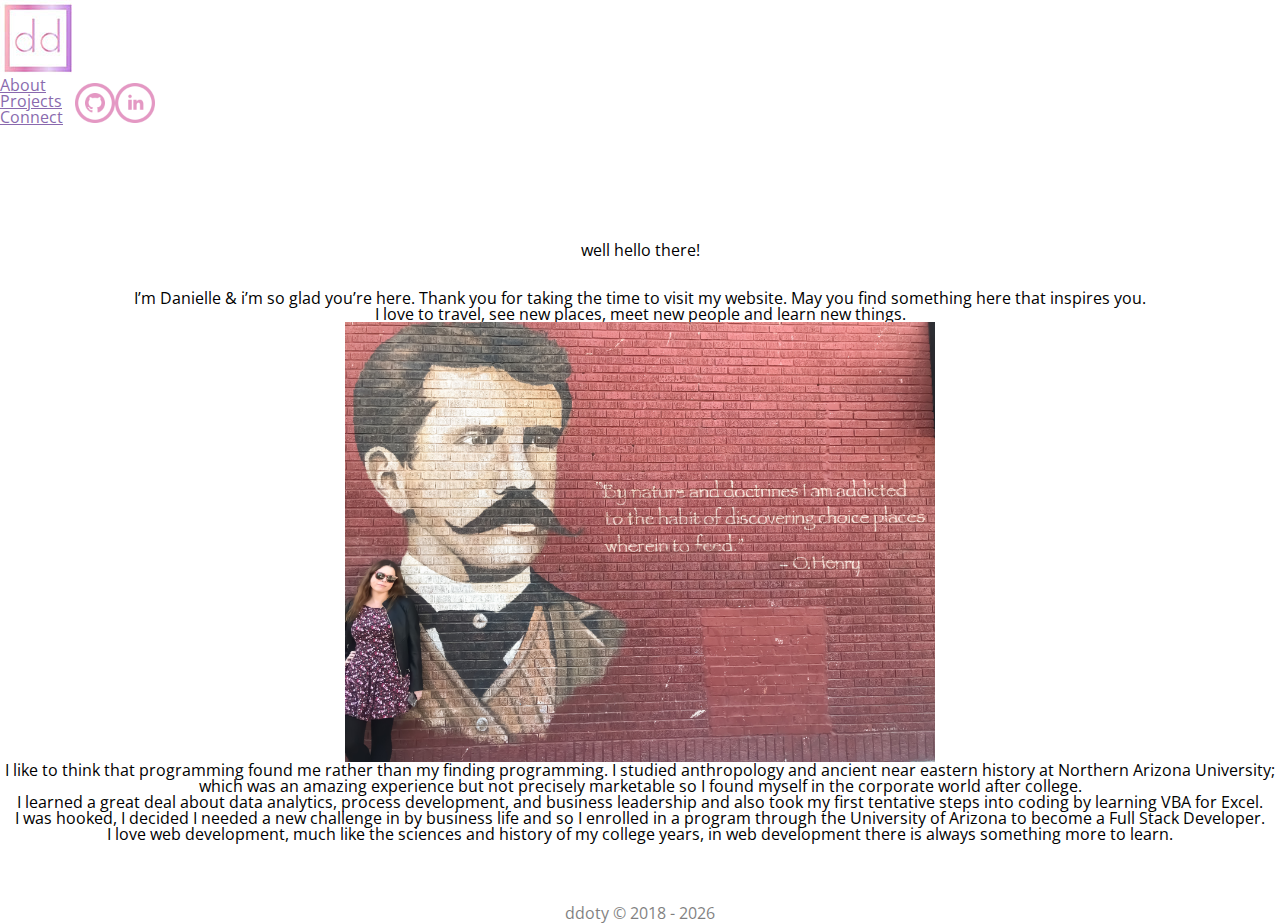
==== pages/about.html @ 607643f7 "initial" ====
<html lang="en">

<head>
  <!-- Required meta tags -->
  <meta charset="utf-8">
  <meta name="viewport" content="width=device-width, initial-scale=1, shrink-to-fit=no">
  <title>DDoty | About</title>
  <meta name="description" content="The design portfolio of Danielle Doty">
  <meta name="keywords" content="danielle doty, danielle, doty, web, website, websites, web design, design, ui, ux, freelance, responsive, mobile, mobile design, development, responsive development, web development, unique, fun, developer, affordable, small business, personal, blog, portfolio">
  
  <!-- reset CSS -->
  <link href="../assets/css/reset.css" type="text/css" rel="stylesheet">

  <!-- Bootstrap CSS -->
  <link rel="stylesheet" href="https://stackpath.bootstrapcdn.com/bootstrap/4.1.3/css/bootstrap.min.css"
    integrity="sha384-MCw98/SFnGE8fJT3GXwEOngsV7Zt27NXFoaoApmYm81iuXoPkFOJwJ8ERdknLPMO" crossorigin="anonymous">

  <!-- custom CSS -->
  <link href="../assets/css/styles.css" type="text/css" rel="stylesheet">
  <link href="../assets/css/media.css" type="text/css" rel="stylesheet">

  <!-- fonts -->
  <link href="https://fonts.googleapis.com/css?family=Montserrat|Open+Sans+Condensed:300|Poppins|Quicksand"
    rel="stylesheet">
 
    <!-- icon -->
  <link rel="icon" type="image/png" sizes="32x32" href="../assets/images/ddfavicon copy.ico">
</head>

<body>
  <!-- header -->
  <nav class="navbar fixed-top navbar-light bg-light" id="navBar">
      <ul class="nav">
          <li class="nav-item">
          <a class="nav-link active" href="../pages/main.html"> <img src="../assets/images/navBar/logo.jpg" alt="ddoty logo"></a>
        </li>
          <li class="nav-item pageLinks">
          <a class="nav-link" href="../pages/about.html">About</a>
        </li>
        <li class="nav-item pageLinks">
          <a class="nav-link" href="../pages/portfolio.html">Projects</a>
        </li>
        <li class="nav-item pageLinks">
          <a class="nav-link" href="../pages/contact.html">Connect</a>
        </li>
      </ul>
      <ul class="nav justify-content-end" id="socialLinks">
          <li class="nav-item">
              <a class="nav-link" href="https://github.com/cerise612" target="_blank">
                <img src="../assets/images/navBar/iconmonstr-github-5-240.png" style="height: 40px" alt="Github Link"
                  id="githubLink">
              </a>
          </li>
          <li class="nav-item">
              <a class="nav-link" href="https://www.linkedin.com/in/danielle-doty/" target="_blank">
                <img src="../assets/images/navBar/iconmonstr-linkedin-5-240.png" style="height: 40px" alt="LinkedIn Link"
                  id="linkedInLink">
              </a>
          </li>
        </ul>
    </nav>

<!-- content -->
  <div class="container-fluid" id="aboutContent">
    <div class="row">
      <div class="col">
          <p>well hello there!</p> 
          <br></br>
          <p>I’m Danielle & i’m so glad you’re here. Thank you for taking the time to visit my website.  May you find something here that inspires you.</p>  
          <p>I love to travel, see new places, meet new people and learn new things.</p>
          <img src="../assets/images/about/about.jpg" alt="mural" id="aboutPhoto" height="440px">
          <p>I like to think that programming found me rather than my finding programming.  I studied anthropology and ancient near eastern history at Northern Arizona University; which was an amazing experience but not precisely marketable so I found myself in the corporate world after college.  </p>
          <p>I learned a great deal about data analytics, process development, and business leadership and also took my first tentative steps into coding by learning VBA for Excel.  </p>
          <p>I was hooked, I decided I needed a new challenge in by business life and so I enrolled in a  program through the University of Arizona to become a Full Stack Developer. </p>
          <p>I love web development, much like the sciences and history of my college years, in web development there is always something more to learn.</p>
      </div>
    </div>
  </div> 

  <!-- <div class="container-fluid" id="">
    <div class="row">
      <div class="col">
        One of three columns
      </div>
      <div class="col">
        One of three columns
      </div>
      <div class="col">
        One of three columns
      </div>
    </div>
  </div> -->

  <!-- footer -->
  <nav class="navbar fixed-bottom navbar-light bg-light" id="footer">
      <p>ddoty &copy; 2018 -<span id="copyright">
          <script>document.getElementById('copyright').appendChild(document.createTextNode(new Date().getFullYear()))</script>
      </span>
    </p>
    </nav>

  <!-- Optional JavaScript -->
  <!-- jQuery first, then Popper.js, then Bootstrap JS -->
  <script src="https://code.jquery.com/jquery-3.3.1.slim.min.js"
    integrity="sha384-q8i/X+965DzO0rT7abK41JStQIAqVgRVzpbzo5smXKp4YfRvH+8abtTE1Pi6jizo"
    crossorigin="anonymous"></script>
  <script src="https://cdnjs.cloudflare.com/ajax/libs/popper.js/1.14.3/umd/popper.min.js"
    integrity="sha384-ZMP7rVo3mIykV+2+9J3UJ46jBk0WLaUAdn689aCwoqbBJiSnjAK/l8WvCWPIPm49"
    crossorigin="anonymous"></script>
  <script src="https://stackpath.bootstrapcdn.com/bootstrap/4.1.3/js/bootstrap.min.js"
    integrity="sha384-ChfqqxuZUCnJSK3+MXmPNIyE6ZbWh2IMqE241rYiqJxyMiZ6OW/JmZQ5stwEULTy"
    crossorigin="anonymous"></script>
</body>

</html>
---- assets/css/styles.css ----
body {
    margin: 0px 0px 0px 0px;
    padding: 0px 0px 0px 0px;
    font-family: 'Open Sans Condensed', sans-serif;
    /* font-family: 'Quicksand', sans-serif; */
    /* font-family: 'Poppins', sans-serif; */
    /* font-family: 'Montserrat', sans-serif; */
}

/*--------------------------------------------------------
hyperlinks
--------------------------------------------------------*/

/* unvisited link */

a:link {
    color: #633894;
}

/* visited link */

a:visited {
    color: #FD0157;
}

/*--------------------------------------------------------
navigation
--------------------------------------------------------*/

#navBar {
    width: 100%;
    opacity: .75;
    display: flex;
    flex-direction: row;
}

.pageLinks {
    display: flex;
    align-items: flex-end;
    padding-left: 0px;
}

#socialLinks {
    display: flex;
    align-items: flex-end;
}

/*--------------------------------------------------------
footer
--------------------------------------------------------*/

#footer {
    text-align: center;
    display: flex;
    justify-content: center;
    opacity: .5;
}

/*--------------------------------------------------------
home-banner
--------------------------------------------------------*/

#banner {
    background-image: url("../images/main/banner2.jpg");
    background-repeat: no-repeat;
    margin-top: 13vh;
}

#bannerName {
    padding-left: 2vw;
    padding-top: 3vh;
}

#bannerSummary {
    padding-right: 5vw;
    padding-left: 2vw;
    padding-top: 3vh;
}

#skillsSection {
    padding-right: 2vw;
}

#skillsTitle {
    text-align: center;
    padding-left: 10vw;
    padding-top: 3vh;
}

/*--------------------------------------------------------
home-center div
--------------------------------------------------------*/

#centerSection {
    display: flex;
    flex-direction: row;
    padding-top: 3vh;
    padding-bottom: 3vh;
}

#starSection {
    text-align: center;
}

#heartSection {
    text-align: center;
}

#eyeSection {
    text-align: center;
    padding-top: 2vh;
}

/*--------------------------------------------------------
home-page links div
--------------------------------------------------------*/

#portfolioImage {
    padding-left: 0;
}

#portfolioText {
    padding-top: 15vh;
}

#contactLinkDiv {
    margin-bottom: 7vh;
}

#contactLinkImage {
    padding-right: 0;
}

#contactLinkText {
    padding-top: 15vh;
    text-align: center;
}

/*--------------------------------------------------------
about-content
--------------------------------------------------------*/
#aboutContent{
    margin-top: 13vh;
    padding-bottom: 7vh;
    text-align: center;
}

/*--------------------------------------------------------
contact-content
--------------------------------------------------------*/
#contactContent{
    margin-top: 13vh;
    padding-bottom: 7vh;
    text-align: center;
    margin-left: 3vw;
    padding-top: 5vh;
}
#contactLinks{
    margin-top: 3vh;
}
#contactLinkSection{
    display: flex;
    flex-direction: column;
    margin-top: 1.5vh;
}
#paper{
    height: 3vh;
}
hr{
    width: 25vw;
    border-color: gray;
}
#contactMe{
    display: flex;
    flex-direction: column;
}
#contactImage{
    height:35vh;
    border-radius: 50%;
    margin-left: 4vw
}
#contactText{
    display: flex;
    flex-direction: column;
    padding-left: 0;
    padding-top: 5vh;
    width: 25vw;
}

/*--------------------------------------------------------
portfolio-text
--------------------------------------------------------*/
#portfolioText{
    margin-top: 5vh;
    text-align: center;
}

/*--------------------------------------------------------
portfolio-card
--------------------------------------------------------*/
.card {
    padding: 5px;
    text-align: center;
    font-size: 90%;
    color: black;
    background-color: white;
    height: 31vh;
    width: 15vw;
    border-radius: 10px;
    box-shadow: 3px 3px 5px grey;
    margin-right: 3vw;
}
  #applicationCardText{
      padding-top: .5vh;
  }

/*--------------------------------------------------------
portfolio-applications
--------------------------------------------------------*/
#applicationsDiv{
    text-align: center;
    padding-left: 2vw;
    padding-right: 2vw;
}
#applicationCards{
    display: flex;
    flex-direction: row;
}
/*--------------------------------------------------------
portfolio-design
--------------------------------------------------------*/
#designDiv{
    text-align: center;
    padding-left: 2vw;
    padding-right: 2vw;
    padding-top: 5vh;
    padding-bottom: 7vh;
}

/*--------------------------------------------------------
logos-content
--------------------------------------------------------*/
#logosContent{
    margin-top: 13vh;
    padding-bottom: 7vh;
    text-align: center;
}
#logosTitle{
    text-align: left;
    padding-top: 5vh;
}
.logosImage{
height: 20vh;
padding-top: 3vh;
}
#logosBack{
   float: right;
}

/*--------------------------------------------------------
backgrounds-content
--------------------------------------------------------*/
#backgroundsContent{
    margin-top: 13vh;
    padding-bottom: 7vh;
    text-align: center;
    width: 50%;
}
.backgroundsImage{
    height: 40vh; 
    box-shadow: 3px 3px 5px grey;
    margin-top: 3vh;
}
#backgroundsBack{
    float: right;
 }
---- assets/css/media.css ----
/*--------------------------------------------------------
Responsive elements
--------------------------------------------------------*/

@media only screen and (min-width: 768px) and (max-width: 959px) {

} 

@media only screen and (width: 1024px) {
    /* #contact { background-size: 1210px; }
    .card { margin: 60px 0 0 0; } */
} 

@media only screen and (max-width: 767px) { 

}

@media only screen and (max-width: 479px) {

}

@media only screen and (min-width: 1400px) {
    
}
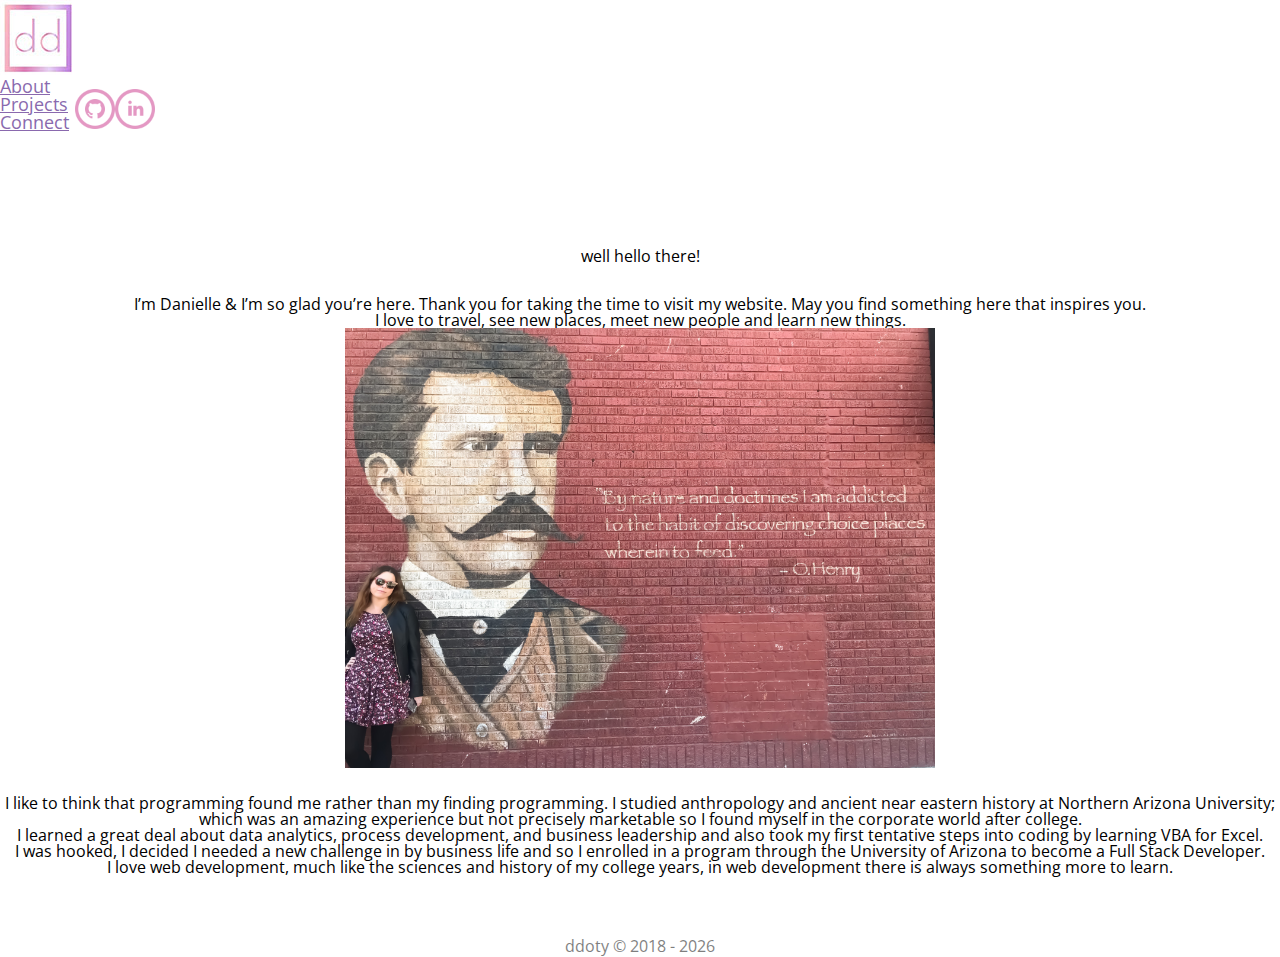
==== commit 854bdc9a: "web version complete" ====
--- a/pages/about.html
+++ b/pages/about.html
@@ -64,9 +64,9 @@
   <div class="container-fluid" id="aboutContent">
     <div class="row">
       <div class="col">
-          <p>well hello there!</p> 
+          <h6>well hello there!</h6> 
           <br></br>
-          <p>I’m Danielle & i’m so glad you’re here. Thank you for taking the time to visit my website.  May you find something here that inspires you.</p>  
+          <p>I’m Danielle & I’m so glad you’re here. Thank you for taking the time to visit my website.  May you find something here that inspires you.</p>  
           <p>I love to travel, see new places, meet new people and learn new things.</p>
           <img src="../assets/images/about/about.jpg" alt="mural" id="aboutPhoto" height="440px">
           <p>I like to think that programming found me rather than my finding programming.  I studied anthropology and ancient near eastern history at Northern Arizona University; which was an amazing experience but not precisely marketable so I found myself in the corporate world after college.  </p>
@@ -76,20 +76,6 @@
       </div>
     </div>
   </div> 
-
-  <!-- <div class="container-fluid" id="">
-    <div class="row">
-      <div class="col">
-        One of three columns
-      </div>
-      <div class="col">
-        One of three columns
-      </div>
-      <div class="col">
-        One of three columns
-      </div>
-    </div>
-  </div> -->
 
   <!-- footer -->
   <nav class="navbar fixed-bottom navbar-light bg-light" id="footer">
--- a/assets/css/styles.css
+++ b/assets/css/styles.css
@@ -24,6 +24,19 @@
 }
 
 /*--------------------------------------------------------
+text
+--------------------------------------------------------*/
+h1{
+    font-weight: bold;
+}
+h3{
+    font-weight: bold;
+}
+h5{
+    font-weight: bold;
+}
+
+/*--------------------------------------------------------
 navigation
 --------------------------------------------------------*/
 
@@ -45,6 +58,10 @@
     align-items: flex-end;
 }
 
+.nav-link{
+    font-size: large;
+}
+
 /*--------------------------------------------------------
 footer
 --------------------------------------------------------*/
@@ -61,7 +78,7 @@
 --------------------------------------------------------*/
 
 #banner {
-    background-image: url("../images/main/banner2.jpg");
+    background-image: url("../images/main/banner.jpg");
     background-repeat: no-repeat;
     margin-top: 13vh;
 }
@@ -135,51 +152,67 @@
     padding-top: 15vh;
     text-align: center;
 }
+#mainButton{
+    margin-top: 2vh;
+}
 
 /*--------------------------------------------------------
 about-content
 --------------------------------------------------------*/
-#aboutContent{
-    margin-top: 13vh;
-    padding-bottom: 7vh;
-    text-align: center;
+
+#aboutContent {
+    margin-top: 13vh;
+    padding-bottom: 7vh;
+    text-align: center;
+}
+
+#aboutPhoto {
+    margin-bottom: 3vh;
 }
 
 /*--------------------------------------------------------
 contact-content
 --------------------------------------------------------*/
-#contactContent{
+
+#contactContent {
     margin-top: 13vh;
     padding-bottom: 7vh;
     text-align: center;
     margin-left: 3vw;
     padding-top: 5vh;
 }
-#contactLinks{
+
+#contactLinks {
     margin-top: 3vh;
 }
-#contactLinkSection{
+
+#contactLinkSection {
     display: flex;
     flex-direction: column;
     margin-top: 1.5vh;
 }
-#paper{
+
+#paper {
     height: 3vh;
 }
-hr{
+
+hr {
     width: 25vw;
     border-color: gray;
 }
-#contactMe{
-    display: flex;
-    flex-direction: column;
-}
-#contactImage{
-    height:35vh;
+
+#contactMe {
+    display: flex;
+    flex-direction: column;
+}
+
+#contactImage {
+    height: 35vh;
     border-radius: 50%;
     margin-left: 4vw
 }
-#contactText{
+
+#contactText {
     display: flex;
     flex-direction: column;
     padding-left: 0;
@@ -190,7 +223,8 @@
 /*--------------------------------------------------------
 portfolio-text
 --------------------------------------------------------*/
-#portfolioText{
+
+#portfolioText {
     margin-top: 5vh;
     text-align: center;
 }
@@ -198,6 +232,7 @@
 /*--------------------------------------------------------
 portfolio-card
 --------------------------------------------------------*/
+
 .card {
     padding: 5px;
     text-align: center;
@@ -210,26 +245,31 @@
     box-shadow: 3px 3px 5px grey;
     margin-right: 3vw;
 }
-  #applicationCardText{
-      padding-top: .5vh;
-  }
+
+#applicationCardText {
+    padding-top: .5vh;
+}
 
 /*--------------------------------------------------------
 portfolio-applications
 --------------------------------------------------------*/
-#applicationsDiv{
+
+#applicationsDiv {
     text-align: center;
     padding-left: 2vw;
     padding-right: 2vw;
 }
-#applicationCards{
+
+#applicationCards {
     display: flex;
     flex-direction: row;
 }
+
 /*--------------------------------------------------------
 portfolio-design
 --------------------------------------------------------*/
-#designDiv{
+
+#designDiv {
     text-align: center;
     padding-left: 2vw;
     padding-right: 2vw;
@@ -240,39 +280,122 @@
 /*--------------------------------------------------------
 logos-content
 --------------------------------------------------------*/
-#logosContent{
-    margin-top: 13vh;
-    padding-bottom: 7vh;
-    text-align: center;
-}
-#logosTitle{
+
+#logosContent {
+    margin-top: 13vh;
+    padding-bottom: 7vh;
+    text-align: center;
+}
+
+#logosTitle {
     text-align: left;
     padding-top: 5vh;
 }
-.logosImage{
-height: 20vh;
-padding-top: 3vh;
-}
-#logosBack{
-   float: right;
+
+.logosImage {
+    height: 20vh;
+    padding-top: 3vh;
+}
+
+#logosBack {
+    float: right;
 }
 
 /*--------------------------------------------------------
 backgrounds-content
 --------------------------------------------------------*/
-#backgroundsContent{
-    margin-top: 13vh;
-    padding-bottom: 7vh;
+
+#backgroundsContent {
+    margin-top: 13vh; 
     text-align: center;
     width: 50%;
 }
-.backgroundsImage{
-    height: 40vh; 
+
+.backgroundsImage {
+    height: 40vh;
     box-shadow: 3px 3px 5px grey;
     margin-top: 3vh;
 }
-#backgroundsBack{
+
+#backgroundsBack {
     float: right;
- }
-
-
+    padding-bottom: 7vh;
+    margin-top: 2vh; 
+}
+
+/*--------------------------------------------------------
+fetchapi-content
+--------------------------------------------------------*/
+
+#apiContent {
+    margin-top: 13vh;
+    text-align: center;
+    display: flex;
+    flex-direction: column;
+    justify-content: center;
+}
+
+.apiImage {
+    width: 50vw;
+    height: 50vh;
+    margin-bottom: 3vh;
+    display: flex;
+    justify-content: center;
+}
+
+#apiBackButton {
+    float: right;
+    padding-bottom: 7vh;
+    margin-right: 10vw;
+}
+
+/*--------------------------------------------------------
+fetch-content
+--------------------------------------------------------*/
+
+#fetchContent {
+    margin-top: 13vh;
+    display: flex;
+    flex-direction: column;
+    justify-content: center;
+}
+
+.fetchImage {
+    width: 50vw;
+    height: 65vh;
+    margin-bottom: 3vh;
+    display: flex;
+    justify-content: center;
+}
+
+#fetchBackButton {
+    float: right;
+    padding-bottom: 7vh;
+    margin-right: 10vw;
+}
+
+/*--------------------------------------------------------
+jtb-content
+--------------------------------------------------------*/
+
+#jtbContent {
+    margin-top: 13vh;
+    /* text-align: center; */
+    display: flex;
+    flex-direction: column;
+    justify-content: center;
+}
+
+.jtbImage {
+    width: 50vw;
+    height: 65vh;
+    margin-bottom: 3vh;
+    display: flex;
+    justify-content: center;
+}
+
+#jtbBackButton {
+    float: right;
+    padding-bottom: 7vh;
+    margin-right: 10vw;
+}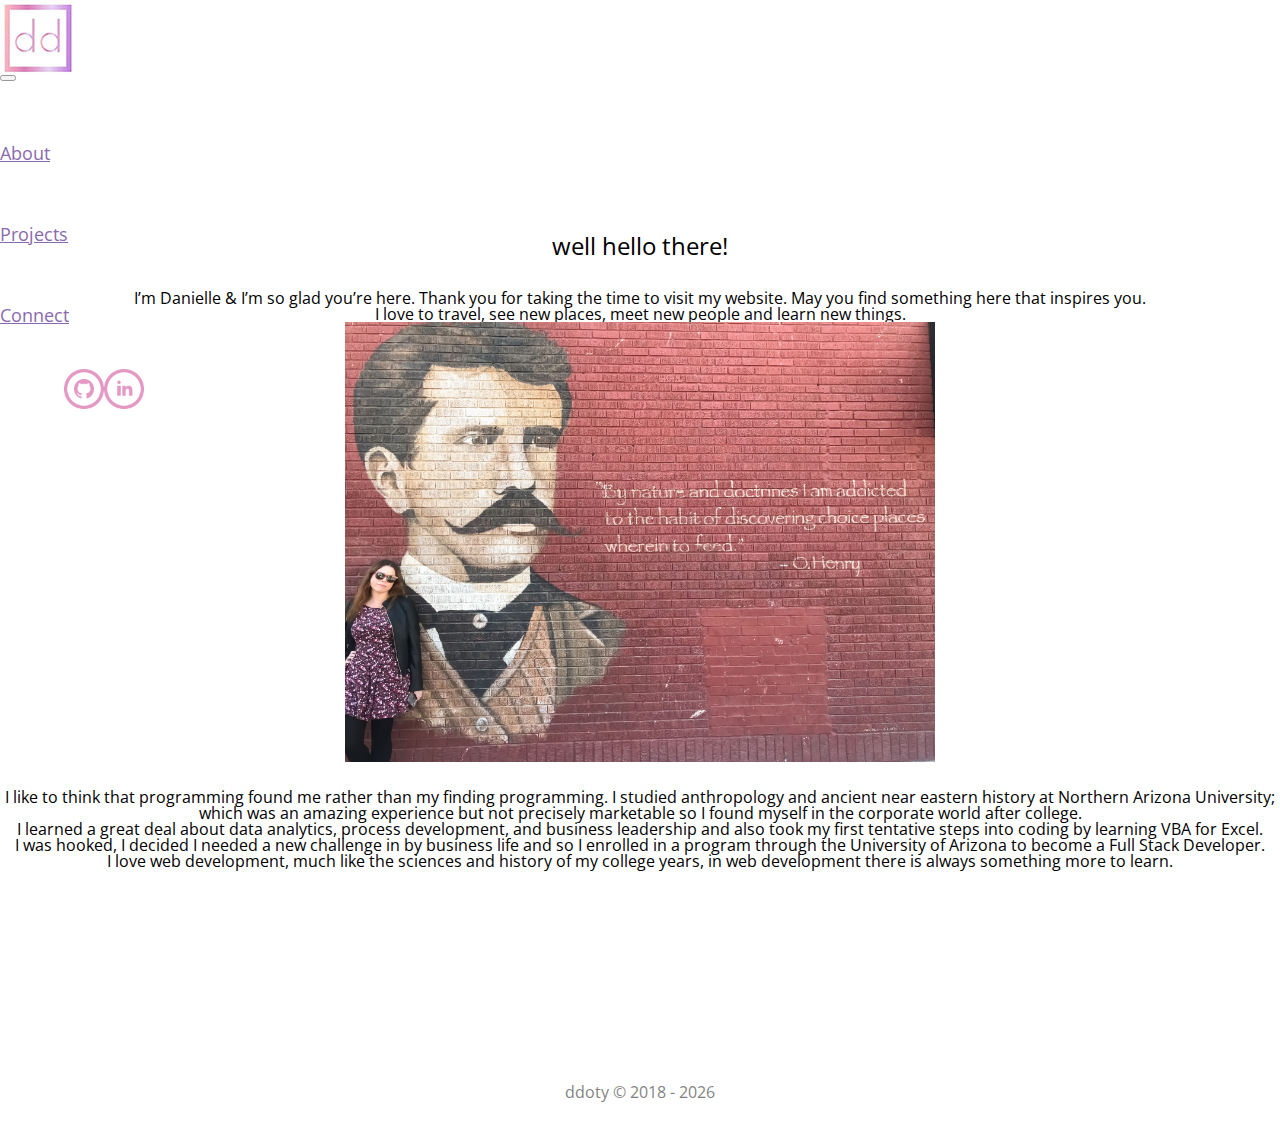
==== commit f3a0d3c5: "responsiveness complete" ====
--- a/pages/about.html
+++ b/pages/about.html
@@ -29,38 +29,55 @@
 
 <body>
   <!-- header -->
-  <nav class="navbar fixed-top navbar-light bg-light" id="navBar">
-      <ul class="nav">
-          <li class="nav-item">
-          <a class="nav-link active" href="../pages/main.html"> <img src="../assets/images/navBar/logo.jpg" alt="ddoty logo"></a>
-        </li>
-          <li class="nav-item pageLinks">
-          <a class="nav-link" href="../pages/about.html">About</a>
-        </li>
-        <li class="nav-item pageLinks">
-          <a class="nav-link" href="../pages/portfolio.html">Projects</a>
-        </li>
-        <li class="nav-item pageLinks">
-          <a class="nav-link" href="../pages/contact.html">Connect</a>
-        </li>
-      </ul>
-      <ul class="nav justify-content-end" id="socialLinks">
-          <li class="nav-item">
-              <a class="nav-link" href="https://github.com/cerise612" target="_blank">
-                <img src="../assets/images/navBar/iconmonstr-github-5-240.png" style="height: 40px" alt="Github Link"
-                  id="githubLink">
-              </a>
-          </li>
-          <li class="nav-item">
-              <a class="nav-link" href="https://www.linkedin.com/in/danielle-doty/" target="_blank">
-                <img src="../assets/images/navBar/iconmonstr-linkedin-5-240.png" style="height: 40px" alt="LinkedIn Link"
-                  id="linkedInLink">
-              </a>
-          </li>
-        </ul>
+  <nav class="navbar navbar-expand-lg navbar-light bg-light" id="navBar">
+      <div class="row justify-content-between">
+          <div class="col-4">
+        <a class="navbar-brand" href="../pages/main.html"><img src="../assets/images/navBar/logo.jpg" class="img-fluid"
+            alt="ddoty logo" id="ddotyLogo"></a>
+          </div>
+        <div class="col-3" id="navDropDown">
+          <div class="row">
+            <button class="navbar-toggler" type="button" data-toggle="collapse" data-target="#navbarNavDropdown"
+              aria-controls="navbarNavDropdown" aria-expanded="false" aria-label="Toggle navigation">
+              <span class="navbar-toggler-icon"></span>
+            </button>
+          </div>
+          <div class="row">
+            <div class="collapse navbar-collapse" id="navbarNavDropdown">
+              <ul class="navbar-nav">
+                <li class="nav-item pageLinks">
+                  <a class="nav-link" href="../pages/about.html">About</a>
+                </li>
+                <li class="nav-item pageLinks">
+                  <a class="nav-link" href="../pages/portfolio.html">Projects</a>
+                </li>
+                <li class="nav-item pageLinks">
+                  <a class="nav-link" href="../pages/contact.html">Connect</a>
+                </li>
+              </ul>
+              <ul class="nav justify-content-end" id="socialLinks">
+                <li class="nav-item">
+                  <a class="nav-link" href="https://github.com/cerise612" target="_blank">
+                    <img src="../assets/images/navBar/iconmonstr-github-5-240.png" class="img-fluid"
+                      alt="Github Link" id="githubLink">
+                  </a>
+                </li>
+                <li class="nav-item">
+                  <a class="nav-link" href="https://www.linkedin.com/in/danielle-doty/" target="_blank">
+                    <img src="../assets/images/navBar/iconmonstr-linkedin-5-240.png" class="img-fluid"
+                      alt="LinkedIn Link" id="linkedInLink">
+                  </a>
+                </li>
+              </ul>
+            </div>
+          </div>
+        </div>
+      </div>
     </nav>
 
 <!-- content -->
+<div class="content">
+    <div class="content-inside">
   <div class="container-fluid" id="aboutContent">
     <div class="row">
       <div class="col">
@@ -68,7 +85,7 @@
           <br></br>
           <p>I’m Danielle & I’m so glad you’re here. Thank you for taking the time to visit my website.  May you find something here that inspires you.</p>  
           <p>I love to travel, see new places, meet new people and learn new things.</p>
-          <img src="../assets/images/about/about.jpg" alt="mural" id="aboutPhoto" height="440px">
+          <img src="../assets/images/about/about.jpg" class="img-fluid" alt="mural" id="aboutPhoto" >
           <p>I like to think that programming found me rather than my finding programming.  I studied anthropology and ancient near eastern history at Northern Arizona University; which was an amazing experience but not precisely marketable so I found myself in the corporate world after college.  </p>
           <p>I learned a great deal about data analytics, process development, and business leadership and also took my first tentative steps into coding by learning VBA for Excel.  </p>
           <p>I was hooked, I decided I needed a new challenge in by business life and so I enrolled in a  program through the University of Arizona to become a Full Stack Developer. </p>
@@ -76,6 +93,8 @@
       </div>
     </div>
   </div> 
+</div>
+</div> 
 
   <!-- footer -->
   <nav class="navbar fixed-bottom navbar-light bg-light" id="footer">
--- a/assets/css/styles.css
+++ b/assets/css/styles.css
@@ -1,12 +1,29 @@
+html,
 body {
-    margin: 0px 0px 0px 0px;
-    padding: 0px 0px 0px 0px;
+    height: 100%;
+    margin: 0;
+    padding: 0;
+    font-size: 1em;
     font-family: 'Open Sans Condensed', sans-serif;
     /* font-family: 'Quicksand', sans-serif; */
     /* font-family: 'Poppins', sans-serif; */
     /* font-family: 'Montserrat', sans-serif; */
 }
 
+.content {
+    min-height: 100%;
+}
+
+.content-inside {
+    padding-bottom: 50px;
+}
+
+.container {
+    width: 100%;
+    margin-left: 0px;
+    margin-right: 0px;
+}
+
 /*--------------------------------------------------------
 hyperlinks
 --------------------------------------------------------*/
@@ -26,14 +43,43 @@
 /*--------------------------------------------------------
 text
 --------------------------------------------------------*/
-h1{
+h1 {
     font-weight: bold;
-}
-h3{
+    font-size: 3.074em;
+}
+
+h2 {
+    font-size: 2.728em;
+}
+
+h3 {
     font-weight: bold;
-}
-h5{
+    font-size: 2.44em;
+}
+
+h4 {
+    font-size: 2.2em;
+}
+
+h5 {
     font-weight: bold;
+    font-size: 2em;
+}
+
+h6 {
+    font-size: 1.5em;
+}
+
+
+li {
+    font-size: 1.77em;
+    ;
+}
+p{
+    font-size: 2em;
+}
+a{
+    font-size: 2em;
 }
 
 /*--------------------------------------------------------
@@ -42,26 +88,40 @@
 
 #navBar {
     width: 100%;
+    height: 13vh;
     opacity: .75;
     display: flex;
     flex-direction: row;
+    display: inline-block;
 }
 
 .pageLinks {
     display: flex;
     align-items: flex-end;
-    padding-left: 0px;
+    padding-top: 7vh;
+    
 }
 
 #socialLinks {
     display: flex;
     align-items: flex-end;
-}
-
-.nav-link{
+    padding-top: 5vh;
+    padding-left: 5vw;
+}
+#githubLink{
+    height: 40px;
+    }
+    #linkedInLink{
+        height: 40px;
+    }
+.nav-link {
     font-size: large;
 }
 
+button:focus {
+    outline-color: blueviolet;
+}
+
 /*--------------------------------------------------------
 footer
 --------------------------------------------------------*/
@@ -71,6 +131,8 @@
     display: flex;
     justify-content: center;
     opacity: .5;
+    height: 50px;
+    margin-top: -50px;
 }
 
 /*--------------------------------------------------------
@@ -80,34 +142,40 @@
 #banner {
     background-image: url("../images/main/banner.jpg");
     background-repeat: no-repeat;
-    margin-top: 13vh;
-}
-
+    background-size: cover;
+    padding-right: 0vw;
+    padding-left: 0vw;
+}
 #bannerName {
     padding-left: 2vw;
     padding-top: 3vh;
 }
 
-#bannerSummary {
+#bannerText {
     padding-right: 5vw;
     padding-left: 2vw;
     padding-top: 3vh;
-}
-
-#skillsSection {
-    padding-right: 2vw;
-}
-
-#skillsTitle {
-    text-align: center;
+    max-width: 60%;
+}
+
+#bannerSkills {
     padding-left: 10vw;
+}
+
+#bannerSkillTitle {
+    text-align: center;
+    padding-left: 3vw;
     padding-top: 3vh;
 }
-
+#backEnd{
+    padding-left: 5vw;
+}
 /*--------------------------------------------------------
 home-center div
 --------------------------------------------------------*/
-
+#centerRow{
+    width: 100%
+}
 #centerSection {
     display: flex;
     flex-direction: row;
@@ -117,42 +185,52 @@
 
 #starSection {
     text-align: center;
+    width: 33%;
 }
 
 #heartSection {
     text-align: center;
+    width: 33%;
 }
 
 #eyeSection {
     text-align: center;
     padding-top: 2vh;
+    width: 33%;
 }
 
 /*--------------------------------------------------------
 home-page links div
 --------------------------------------------------------*/
 
-#portfolioImage {
+#portfolioLinkImage {
     padding-left: 0;
-}
-
-#portfolioText {
+    padding-right: 0vw;
+    padding-left: 0vw;
+}
+
+#portfolioLinkTextDiv {
     padding-top: 15vh;
-}
-
-#contactLinkDiv {
-    margin-bottom: 7vh;
-}
+    padding-left: 0vw;
+    padding-right: 0vw;
+    text-align: center;
+}
+
 
 #contactLinkImage {
     padding-right: 0;
-}
-
-#contactLinkText {
+    padding-left: 0vw;
+    padding-right: 0vw;
+}
+
+#contactLinkTextDiv{
     padding-top: 15vh;
     text-align: center;
-}
-#mainButton{
+    padding-right: 0vw;
+    padding-left: 0vw;
+}
+
+#mainButton {
     margin-top: 2vh;
 }
 
@@ -162,12 +240,13 @@
 
 #aboutContent {
     margin-top: 13vh;
-    padding-bottom: 7vh;
+    /* padding-bottom: 7vh; */
     text-align: center;
 }
 
 #aboutPhoto {
     margin-bottom: 3vh;
+    height: 440px;
 }
 
 /*--------------------------------------------------------
@@ -178,7 +257,7 @@
     margin-top: 13vh;
     padding-bottom: 7vh;
     text-align: center;
-    margin-left: 3vw;
+    /* margin-left: 3vw; */
     padding-top: 5vh;
 }
 
@@ -209,7 +288,7 @@
 #contactImage {
     height: 35vh;
     border-radius: 50%;
-    margin-left: 4vw
+    margin-left: 17vw
 }
 
 #contactText {
@@ -217,7 +296,7 @@
     flex-direction: column;
     padding-left: 0;
     padding-top: 5vh;
-    width: 25vw;
+    /* width: 25vw; */
 }
 
 /*--------------------------------------------------------
@@ -228,7 +307,12 @@
     margin-top: 5vh;
     text-align: center;
 }
-
+a{
+font-size: 1em;
+}
+p{
+    font-size: 1em;
+}
 /*--------------------------------------------------------
 portfolio-card
 --------------------------------------------------------*/
@@ -236,7 +320,7 @@
 .card {
     padding: 5px;
     text-align: center;
-    font-size: 90%;
+    /* font-size: 90%; */
     color: black;
     background-color: white;
     height: 31vh;
@@ -250,6 +334,9 @@
     padding-top: .5vh;
 }
 
+.card-img-top{
+    height: 180px;
+}
 /*--------------------------------------------------------
 portfolio-applications
 --------------------------------------------------------*/
@@ -306,21 +393,31 @@
 --------------------------------------------------------*/
 
 #backgroundsContent {
-    margin-top: 13vh; 
+    margin-top: 13vh;
     text-align: center;
     width: 50%;
 }
 
-.backgroundsImage {
+#whiteBackground  {
     height: 40vh;
     box-shadow: 3px 3px 5px grey;
     margin-top: 3vh;
 }
+#blackBackground  {
+    height: 40vh;
+    box-shadow: 3px 3px 5px grey;
+    margin-top: 3vh;
+}
+#catBackground  {
+    height: 40vh;
+    box-shadow: 3px 3px 5px grey;
+    margin-top: 3vh;
+}
 
 #backgroundsBack {
     float: right;
     padding-bottom: 7vh;
-    margin-top: 2vh; 
+    margin-top: 2vh;
 }
 
 /*--------------------------------------------------------
@@ -380,12 +477,11 @@
 
 #jtbContent {
     margin-top: 13vh;
-    /* text-align: center; */
-    display: flex;
-    flex-direction: column;
-    justify-content: center;
-}
-
+    display: flex;
+    flex-direction: column;
+    justify-content: center;
+    margin-left: 25vw;
+}
 .jtbImage {
     width: 50vw;
     height: 65vh;
--- a/assets/css/media.css
+++ b/assets/css/media.css
@@ -2,26 +2,951 @@
 Responsive elements
 --------------------------------------------------------*/
 
-@media only screen and (min-width: 768px) and (max-width: 959px) {
-
-} 
-
-@media only screen and (width: 1024px) {
-    /* #contact { background-size: 1210px; }
-    .card { margin: 60px 0 0 0; } */
-} 
-
-@media only screen and (max-width: 767px) { 
-
-}
-
-@media only screen and (max-width: 479px) {
-
-}
-
-@media only screen and (min-width: 1400px) {
+/* Extra small devices (portrait phones, less than 812px) */
+@media only screen 
+  and (min-device-width: 320px) 
+  and (max-device-width: 812px) 
+  and (-webkit-min-device-pixel-ratio: 3)
+  and (orientation: portrait) { 
+    body {
+        overflow: hidden;
+        font-size: .50em;
+    }
+
+    /*--------------------------------------------------------
+navigation
+--------------------------------------------------------*/
+    #navBar {
+        height: auto;
+        width: 104%;
+    }
+
+    #ddotyLogo {
+        width: 13vw;
+    }
+
+    #navDropDown {
+        margin-top: .75vh;
+
+    }
+
+    #socialLinks {
+        display: none;
+    }
+
+    /*--------------------------------------------------------
+footer
+--------------------------------------------------------*/
+    #footer {
+        width: 96%
+    }
+
+    /*--------------------------------------------------------
+home-banner
+--------------------------------------------------------*/
+    #banner {
+        width: 104%;
+        margin: 0px;
+        padding: 0px;
+        border: 0px;
+        background-image: url("../images/main/bannerh1.jpg");
+        background-size: cover;
+    }
+
+    #bannerTitle {
+        padding-left: 8vw;
+    }
+
+    #bannerText {
+        max-width: 60%;
+        padding-left: 8vw;
+    }
+
+    #bannerSkills {
+        margin-left: 3vw;
+       padding-left: 6vw;
+    }
+    #backEnd{
+        padding-left: 0vw;
+    }
+    #bannerSkillTitle {
+        margin-left: 13vw;
+        margin-top: 4vh;
+    }
+
+    /*--------------------------------------------------------
+home-center div
+--------------------------------------------------------*/
+
+    #centerSection {
+        width: 104%;
+        padding: 0px;
+    }
+
+    #centerRow {
+        width: 100%;
+    }
+
+    #starImage {
+        width: 60%;
+    }
+
+    #heartImage {
+        width: 60%;
+    }
+
+    #eyeImage {
+        width: 60%;
+    }
+
+    /*--------------------------------------------------------
+home-page links div
+--------------------------------------------------------*/
+    #portfolioLinkDiv {
+        margin: 0px;
+        padding: 0px;
+    }
+
+    #portfolioLinkImage {
+        padding: 0px;
+        margin: 0px;
+        border: 0px;
+    }
+
+    #portfolioLinkRow {
+        margin-bottom: 5vh;
+    }
+
+    #portfolioLinkTextDiv {
+        padding: 0px;
+        margin: 0px;
+    }
+
+    #portfolioLinkTitle {
+        margin-left: 7vw;
+    }
+
+    #portfolioLinkText {
+        width: 140px;
+        margin-left: 7vw;
+    }
+
+    #contactLinkImage {
+        padding: 0px;
+        margin: 0px;
+        border: 0px;
+
+    }
+
+    #contactLinkTextDiv {
+        padding: 0px;
+        margin: 0px;
+        border: 0px;
+
+    }
+
+    #contactLinkTextMain {
+        margin-left: 7vw;
+    }
+
+    #contactLinkTitle {
+        margin-left: 7vw;
+    }
+
+    #mainButton {
+        width: 38vw;
+        height: 3.25vh;
+        font-size: small;
+        text-align: center;
+        margin-top: 0;
+        margin-left: 7vw;
+    }
+    /*--------------------------------------------------------
+about-content
+--------------------------------------------------------*/
+
+#aboutContent {
+    margin-top: 0vh;
+}
+
+#aboutPhoto {
+    height: 200px;
+}
+/*--------------------------------------------------------
+contact-content
+--------------------------------------------------------*/
+
+#contactContent {
+    margin-top: 0vh;
+    padding-bottom: 0vh;
+    text-align: center;
+    margin-left: 0vw;
+    padding-top: 0vh;
+}
+
+#contactLinks {
+    margin-top: 0vh;
+    width: 50%;
+}
+
+#contactLinkSection {
+    display: flex;
+    flex-direction: column;
+    margin-top: 1.5vh;
+}
+
+#paper {
+    height: 3vh;
+}
+
+hr {
+    width: 25vw;
+    border-color: gray;
+}
+
+#contactMe {
+    display: flex;
+    flex-direction: column;
+}
+
+#contactImage {
+    height: 15vh;
+    border-radius: 50%;
+    margin-left: 4vw
+}
+
+#contactText {
+    display: flex;
+    flex-direction: column;
+    padding-left: 0;
+    padding-top: 2vh;
+    width: 45vw;
+}
+/*--------------------------------------------------------
+portfolio-card
+--------------------------------------------------------*/
+.card {
+    height: 18vh;
+    width: 45vw;
+    margin-right: 3vw;
+    margin-top: 3vw;
+}
+.card-img-top{
+    height: 87px;
+}
+#applicationsDiv {
+    padding-left: 8vw;
+}
+
+#designDiv {
+    padding-left: 8vw;
+}
+/*--------------------------------------------------------
+logos-content
+--------------------------------------------------------*/
+
+#logosContent {
+    margin-top: 0vh;
+    padding-bottom: 0vh;
+    text-align: center;
+}
+
+#logosTitle {
+    text-align: left;
+    padding-top: 2vh;
+    margin-left: 5vw;
+}
+/*--------------------------------------------------------
+backgrounds-content
+--------------------------------------------------------*/
+
+#backgroundsContent {
+    margin-top: 0vh;
+    text-align: center;
+    width: 100%;
+    margin-left: 5vw;
+}
+#backgroundText{
+    margin-top: 5vh;
+    /* max-width: 15vw; */
+}
+#whiteBackground  {
+    height: 25vh;
+    max-width: 55vw;
+    margin-right: 15vw;
+}
+#blackBackground  {
+    height: 25vh;
+    max-width: 55vw;
+    margin-right: 15vw;
+}
+#catBackground  {
+    height: 25vh;
+    max-width: 55vw;
+    margin-right: 15vw;
+}
+#backgroundsBack{
+    margin-right: 5vw;
+}
+/*--------------------------------------------------------
+fetch-content
+--------------------------------------------------------*/
+
+#fetchContent {
+    margin-top: 0vh;
+    margin-left: 2vw;
+}
+
+.fetchImage {
+    width: 75vw;
+    height: 35vh;
+    margin-bottom: 3vh;
+    margin-left: 12vw;
+}
+/*--------------------------------------------------------
+fetch api-content
+--------------------------------------------------------*/
+#apiContent {
+    margin-top: 0vh;
+    margin-left: 2vw;
     
-} 
-
-
-
+}
+#introText{
+    margin-right: 2vw;
+}
+.apiImage {
+    width: 75vw;
+    height: 35vh;
+    margin-bottom: 3vh;
+    margin-left: 12vw;
+}
+/*--------------------------------------------------------
+jtb-content
+--------------------------------------------------------*/
+
+#jtbContent {
+    margin-top: 0vh;
+    margin-left: 15vw;
+}
+.jtbImage {
+    width: 70vw;
+    height: 35vh;
+}
+
+#jtbBackButton {
+    float: right;
+    padding-bottom: 7vh;
+    margin-right: 10vw;
+}
+}
+
+/* Small devices (landscape phones, less than 812px) */
+@media only screen 
+  and (min-device-width: 320px) 
+  and (max-device-width: 812px) 
+  and (-webkit-min-device-pixel-ratio: 3)
+  and (orientation: landscape) { 
+    body {
+        overflow: hidden;
+        font-size: .50em;
+    }
+        /*--------------------------------------------------------
+navigation
+--------------------------------------------------------*/
+
+#ddotyLogo {
+    width: 5vw;
+}
+
+#navDropDown {
+    margin-top: .75vh;
+    padding-left: 19vw;
+
+}
+
+#socialLinks {
+    display: none;
+}
+
+
+    /*--------------------------------------------------------
+home-banner
+--------------------------------------------------------*/
+
+    #banner {
+        background-image: url("../images/main/bannerh1.jpg");
+        background-size: cover;
+    }
+    #bannerTitle{
+        padding-left: 4vw;
+    }
+    #bannerText {
+        max-width: 50%;
+        padding-left: 4vw;
+    }
+    #bannerSkills {
+        margin-left: 13vw;
+        padding-left: 0vw;
+    }
+    #backEnd{
+        padding-left: 0vw;
+    }
+
+    #bannerSkillTitle {
+        margin-left: 13vw;
+        margin-top: 4vh;
+    }
+
+        /*--------------------------------------------------------
+home-center div
+--------------------------------------------------------*/
+
+#centerSection {
+    width: 104%;
+    padding: 0px;
+}
+
+#centerRow {
+    width: 100%;
+}
+
+#starImage {
+    width: 20%;
+}
+
+#heartImage {
+    width: 20%;
+}
+
+#eyeImage {
+    width: 20%;
+}
+ /*--------------------------------------------------------
+home-page links div
+--------------------------------------------------------*/
+#portfolioLinkDiv {
+    margin: 0px;
+    padding: 0px;
+}
+
+#portfolioLinkImage {
+    padding: 0px;
+    margin: 0px;
+    border: 0px;
+}
+
+#portfolioLinkRow {
+    margin-bottom: 5vh;
+}
+
+#portfolioLinkTextDiv {
+    padding: 0px;
+    margin: 0px;
+}
+
+#portfolioLinkTitle {
+    margin-left: 7vw;
+}
+
+#portfolioLinkText {
+    width: 140px;
+    margin-left: 7vw;
+}
+
+#contactLinkImage {
+    padding: 0px;
+    margin: 0px;
+    border: 0px;
+
+}
+
+#contactLinkTextDiv {
+    padding: 0px;
+    margin: 0px;
+    border: 0px;
+
+}
+
+#contactLinkTextMain {
+    margin-left: 7vw;
+}
+
+#contactLinkTitle {
+    margin-left: 7vw;
+}
+
+#mainButton {
+    width: 38vw;
+    height: 3.25vh;
+    font-size: small;
+    text-align: center;
+    margin-top: 0;
+    margin-left: 7vw;
+}
+/*--------------------------------------------------------
+contact-content
+--------------------------------------------------------*/
+
+#contactContent {
+    margin-top: 0vh;
+    padding-bottom: 0vh;
+    text-align: center;
+    margin-left: 0vw;
+    padding-top: 0vh;
+}
+
+#contactLinks {
+    margin-top: 0vh;
+    width: 50%;
+}
+
+#contactLinkSection {
+    display: flex;
+    flex-direction: column;
+    margin-top: 0vh;
+}
+
+#paper {
+    height: 3vh;
+}
+
+hr {
+    width: 25vw;
+    border-color: gray;
+}
+
+#contactMe {
+    display: flex;
+    flex-direction: column;
+}
+
+#coffee{
+    margin-left: 7vw;
+}
+
+#contactText {
+    display: flex;
+    flex-direction: column;
+    padding-left: 0;
+    padding-top: 2vh;
+    width: 45vw;
+}
+h2{
+    font-size: 2em;
+}
+h5{
+    font-size: 1em;
+}
+p{
+    font-size: 1em;
+}
+a{
+    font-size: 1em;
+}
+
+/*--------------------------------------------------------
+portfolio-content
+--------------------------------------------------------*/
+h6{
+    font-size: 1em;
+}
+/*--------------------------------------------------------
+portfolio-card
+--------------------------------------------------------*/
+.card {
+    height: 35vh;
+    width: 22vw;
+    margin-right: 2vw;
+    margin-top: 3vw;
+}
+.card-img-top{
+    height: 60px;
+}
+#applicationsDiv {
+    padding-left: 4vw;
+}
+
+#designDiv {
+    padding-left: 4vw;
+}
+/*--------------------------------------------------------
+logos-content
+--------------------------------------------------------*/
+
+#logosContent {
+    margin-top: 0vh;
+    padding-bottom: 0vh;
+}
+
+#logosTitle {
+    text-align: left;
+    padding-top: 5vh;
+    margin-left: 5vw;
+}
+/*--------------------------------------------------------
+backgrounds-content
+--------------------------------------------------------*/
+
+#backgroundsContent {
+    margin-top: 2vh;
+    text-align: center;
+    width: 100%;
+    margin-left: 2vw;
+}
+#backgroundText{
+    margin-top: 5vh;
+}
+#whiteBackground  {
+    height: 35vh;
+    max-width: 45vw;
+    margin-right: 15vw;
+}
+#blackBackground  {
+    height: 35vh;
+    max-width: 45vw;
+    margin-right: 15vw;
+}
+#catBackground  {
+    height: 35vh;
+    max-width: 45vw;
+    margin-right: 15vw;
+}
+/*--------------------------------------------------------
+fetch-content
+--------------------------------------------------------*/
+
+#fetchContent {
+    margin-top: 2vh;
+    margin-left: 2vw;
+}
+
+.fetchImage {
+    width: 35vw;
+    height: 55vh;
+    margin-bottom: 3vh;
+    margin-left: 22vw;
+}
+/*--------------------------------------------------------
+fetchapi-content
+--------------------------------------------------------*/
+
+#apiContent {
+    margin-top: 2vh;
+    margin-left: 2vw;
+}
+
+.apiImage {
+    width: 35vw;
+    height: 55vh;
+    margin-bottom: 3vh;
+    margin-left: 22vw;
+}
+
+/* #apiBackButton {
+    float: right;
+    padding-bottom: 7vh;
+    margin-right: 10vw;
+} */
+}
+
+/* Medium devices (tablets, less than 1366px) */
+@media only screen 
+  and (min-device-width: 768px) 
+  and (max-device-width: 1366px) 
+  and (-webkit-min-device-pixel-ratio: 2)
+  and (orientation: portrait) {
+    body {
+        overflow: hidden;
+        font-size: .90em;
+    }
+        /*--------------------------------------------------------
+navigation
+--------------------------------------------------------*/
+#navBar {
+    height: auto;
+}
+
+
+#ddotyLogo {
+    width: 5vw;
+}
+
+.pageLinks {
+    padding-left: 0vw;
+    padding-top: 2vh; 
+}
+
+#socialLinks {
+   padding-left: 0vw;
+   padding-top: 2vh;
+  width:112px;
+}
+#githubLink{
+height: 20px;
+}
+#linkedInLink{
+    height: 20px;
+   position: relative;
+   right: 2vw;
+}
+
+    /*--------------------------------------------------------
+home-banner
+--------------------------------------------------------*/
+
+    #banner {
+        background-image: url("../images/main/bannerh1.jpg");
+        background-size: cover;
+        margin-top: 0vh;
+    }
+    #bannerText {
+        max-width: 50%
+    }
+    #bannerSkills {
+        margin-left: 13vw;
+        padding-left: 0vw;
+    }
+#backEnd{
+    padding-left: 0vw;
+}
+    #bannerSkillTitle {
+        margin-left: 13vw;
+        margin-top: 4vh;
+    }
+
+        /*--------------------------------------------------------
+home-center div
+--------------------------------------------------------*/
+
+#centerSection {
+    width: 104%;
+    padding: 0px;
+}
+
+#centerRow {
+    width: 100%;
+}
+
+#starImage {
+    width: 20%;
+}
+
+#heartImage {
+    width: 20%;
+}
+
+#eyeImage {
+    width: 20%;
+}
+ /*--------------------------------------------------------
+home-page links div
+--------------------------------------------------------*/
+#portfolioLinkDiv {
+    margin: 0px;
+    padding: 0px;
+}
+
+#portfolioLinkImage {
+    padding: 0px;
+    margin: 0px;
+    border: 0px;
+}
+
+#portfolioLinkRow {
+    margin-bottom: 5vh;
+}
+
+#portfolioLinkTextDiv {
+    padding: 0px;
+    margin: 0px;
+}
+
+#portfolioLinkTitle {
+    margin-left: 7vw;
+}
+
+#portfolioLinkText {
+    margin-left: 7vw;
+}
+
+#contactLinkImage {
+    padding: 0px;
+    margin: 0px;
+    border: 0px;
+
+}
+
+#contactLinkTextDiv {
+    padding: 0px;
+    margin: 0px;
+    border: 0px;
+
+}
+
+#contactLinkTextMain {
+    margin-left: 7vw;
+}
+
+#contactLinkTitle {
+    margin-left: 7vw;
+}
+
+#mainButton {
+    text-align: center;
+    margin-top: 0;
+    margin-left: 7vw;
+}
+/*--------------------------------------------------------
+contact-content
+--------------------------------------------------------*/
+
+#contactContent {
+    margin-top: 5vh;
+    padding-bottom: 0vh;
+    text-align: center;
+    margin-left: 0vw;
+    padding-top: 0vh;
+}
+
+#contactLinks {
+    margin-top: 0vh;
+    width: 50%;
+}
+
+#contactLinkSection {
+    margin-top: 3vh;
+}
+
+#contactImage {
+    margin-left: 8vw;
+    height: 25vh;
+}
+
+#contactText {
+    padding-left: 0;
+    padding-top: 2vh;
+    width: 45vw;
+}
+/*--------------------------------------------------------
+portfolio-card
+--------------------------------------------------------*/
+.card {
+    height: 20vh;
+    width: 18vw;
+    /* margin-right: 2vw; */
+    margin-top: 3vw;
+}
+#applicationsDiv{
+    padding-left: 5vw;
+    }
+#designDiv{
+padding-left: 5vw;
+}
+/*--------------------------------------------------------
+logos-content
+--------------------------------------------------------*/
+
+#logosContent {
+    margin-top: 0vh;
+    padding-bottom: 0vh;
+    margin-left: 5vw;
+}
+
+#logosTitle {
+    padding-top: 5vh;
+    margin-left: 5vw;
+}
+
+/*--------------------------------------------------------
+backgrounds-content
+--------------------------------------------------------*/
+
+#backgroundsContent {
+    margin-top: 0vh;
+    text-align: center;
+    width: 100%;
+    margin-left: 5vw;
+}
+#backgroundText{
+    margin-top: 5vh;
+    /* max-width: 15vw; */
+}
+#whiteBackground  {
+    height: 25vh;
+    max-width: 55vw;
+    margin-right: 15vw;
+}
+#blackBackground  {
+    height: 25vh;
+    max-width: 55vw;
+    margin-right: 15vw;
+}
+#catBackground  {
+    height: 25vh;
+    max-width: 55vw;
+    margin-right: 15vw;
+}
+/*--------------------------------------------------------
+fetch-content
+--------------------------------------------------------*/
+
+#fetchContent {
+    margin-top: 0vh;
+    margin-left: 2vw;
+}
+
+.fetchImage {
+    width: 65vw;
+    height: 35vh;
+    margin-bottom: 3vh;
+    margin-left: 12vw;
+}
+/*--------------------------------------------------------
+fetchapi-content
+--------------------------------------------------------*/
+
+#apiContent {
+    margin-top: 0vh;
+    margin-left: 2vw;
+}
+
+.apiImage {
+    width: 65vw;
+    height: 35vh;
+    margin-bottom: 3vh;
+    margin-left: 12vw;
+}
+
+/* #apiBackButton {
+    float: right;
+    padding-bottom: 7vh;
+    margin-right: 10vw;
+} */
+
+/*--------------------------------------------------------
+jtb-content
+--------------------------------------------------------*/
+
+#jtbContent {
+    margin-top: 0vh;
+    margin-left: 15vw;
+}
+.jtbImage {
+    width: 70vw;
+    height: 35vh;
+}
+
+/* #jtbBackButton {
+    float: right;
+    padding-bottom: 7vh;
+    margin-right: 10vw;
+} */
+}
+
+
+
+/* Large devices (desktops, less than 1200px) */
+@media (max-width: 1199.98px) {}
+
+/* Extra large devices (large desktops) */
+/* No media query since the extra-large breakpoint has no upper bound on its width */